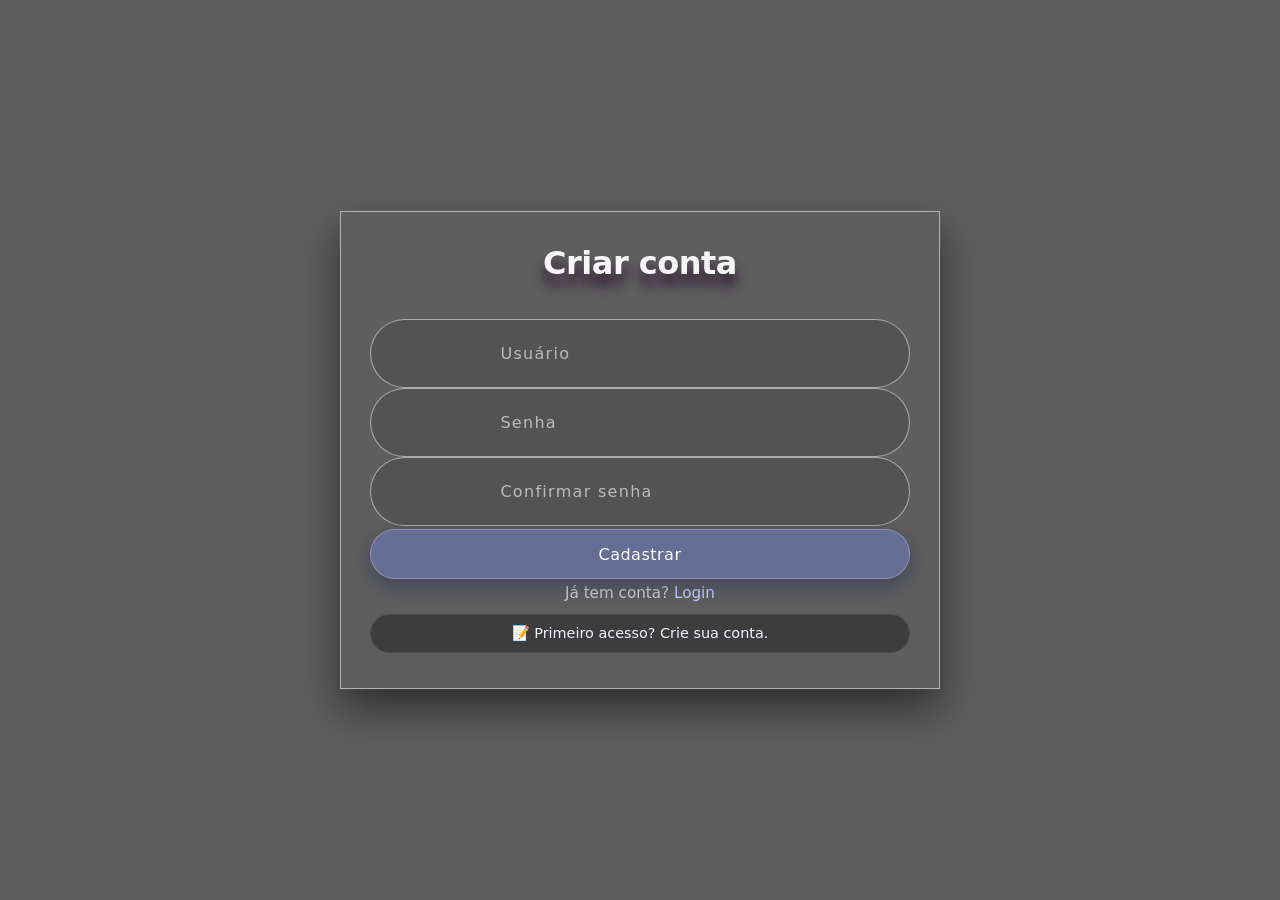
==== index.html @ 039945d8 "Pages of login" ====
<!DOCTYPE html>
<html lang="pt-BR">
<head>
  <meta charset="UTF-8">
  <meta name="viewport" content="width=device-width, initial-scale=1.0, maximum-scale=1.0, user-scalable=yes">
  <title>LOGIN G3 IA</title>
  <!-- arquivo separado: style.css -->
  <link rel="stylesheet" href="style.css">
  <!-- arquivo separado: script.js (carregado no final) -->
</head>
<body>
  <!-- fundo com imagem (definida no CSS) -->
  <div class="background"></div>

  <!-- container principal: substitui o box de login e cadastro -->
  <div class="glass-card" id="appContainer">
    <!-- TELA DE LOGIN (exibida por padrão) -->
    <div id="loginScreen" class="screen active">
      <h2 class="brand">LOGIN G3 IA</h2>
      <form id="loginForm" autocomplete="off">
        <div class="input-group-u">
          <input type="text" id="loginUsername" placeholder="Usuário" required>
        </div>
        <div class="input-group-s">
          <input type="password" id="loginPassword" placeholder="Senha" required>
        </div>
        <div class="options-row">
          <label class="remember">
            <input type="checkbox" id="rememberMe"> Lembre-me
          </label>
          <a href="#" class="forgot-link" id="forgotLink">esqueceu a senha?</a>
        </div>
        <button type="submit" class="btn primary">Login</button>
        <p class="switch-action">
          Não tem uma conta? <a href="#" id="showRegisterLink">Registrar</a>
        </p>
      </form>
    </div>

    <!-- TELA DE CADASTRO (oculta inicialmente) -->
    <div id="registerScreen" class="screen">
      <h2 class="brand">Criar conta</h2>
      <form id="registerForm" autocomplete="off">
        <div class="input-group-u">
          <input type="text" id="regUsername" placeholder="Usuário" required>
        </div>
        <div class="input-group-s">
          <input type="password" id="regPassword" placeholder="Senha" required>
        </div>
        <div class="input-group-s">
          <input type="password" id="regConfirm" placeholder="Confirmar senha" required>
        </div>
        <button type="submit" class="btn primary">Cadastrar</button>
        <p class="switch-action">
          Já tem conta? <a href="#" id="showLoginLink">Login</a>
        </p>
      </form>
    </div>

    <!-- mensagem de status / erro (exibida dentro do box) -->
    <div id="messageBox" class="message-box"></div>
  </div>

  <!-- script separado -->
  <script src="script.js"></script>
</body>
</html>
---- style.css ----
/* style.css – moderno, minimalista, transparente com imagem de fundo */
* {
  margin: 0;
  padding: 0;
  box-sizing: border-box;
  font-family: system-ui, -apple-system, 'Segoe UI', Roboto, Helvetica, Arial, sans-serif;
}

body {
  min-height: 100vh;
  display: flex;
  align-items: center;
  justify-content: center;
  background: #000000a1; /* fallback */
  padding: 1rem;
}

/* IMAGEM DE FUNDO – substitua a URL pela sua imagem */
.background {
  position: fixed;
  top: 0;
  left: 0;
  width: 100%;
  height: 100%;
  background: url('https://i.ibb.co/NFRhL44/img.jpg') center/cover no-repeat;
  filter: brightness(-0.65) saturate(-10.9);
  z-index: 0;
}

/* CARD TRANSPARENTE (efeito vidro) */
.glass-card {
  position: relative;
  z-index: 10;
  width: 100%;
  max-width: 600px;
  padding: 2rem 1.8rem 2.2rem;
  background: rgba(153, 19, 231, 0);
  backdrop-filter: blur(16px) saturate(180%);
  -webkit-backdrop-filter: blur(16px) saturate(180%);
  border-radius: -40px;
  border: 1px solid rgba(223, 223, 223, 0.641);
  box-shadow: 0 20px 40px rgba(0, 0, 0, 0.5), 0 0 0 1px rgba(255, 255, 255, 0.03);
  transition: all 0.25s ease;
}

/* telas (login / cadastro) */
.screen {
  display: none;
  flex-direction: column;
  gap: 1.9rem;
}
.screen.active {
  display: flex;
}

.brand {
  font-weight: 700;
  font-size: 2rem;
  letter-spacing: -0.5px;
  color: #f6f6f6;
  margin-bottom: 0.4rem;
  text-shadow: 0 12px 12px rgba(42, 12, 45, 0.846);
  text-align: center;
}

.input-group-u {
  width: 100%;
}
.input-group-u input {
  width: 100%;
  padding: 1.5rem 8.1rem;
  background: rgba(0, 0, 0, 0.109);
  border: 1px solid rgba(255, 255, 255, 0.509);
  border-radius: 40px;
  font-size: 1rem;
  color: #fff;
  outline: none;
  transition: 0.2s;
  backdrop-filter: blur(4px);
  -webkit-backdrop-filter: blur(4px);
}
.input-group-u input::placeholder {
  color: rgba(255, 255, 255, 0.6);
  font-weight: 300;
  letter-spacing: 1.3px;
}
.input-group-u input:focus {
  border-color: rgba(255, 255, 255, 0.6);
  background: #ffffff24;
  box-shadow: 0 0 0 3px rgba(255, 255, 255, 0.159);
}

.input-group-s {
  width: 100%;
}
.input-group-s input {
  width: 100%;
  padding: 1.5rem 8.1rem;
  background: rgba(0, 0, 0, 0.109);
  border: 1px solid rgba(255, 255, 255, 0.509);
  border-radius: 40px;
  font-size: 1rem;
  color: #fff;
  outline: none;
  transition: 0.2s;
  backdrop-filter: blur(4px);
  -webkit-backdrop-filter: blur(4px);
}
.input-group-s input::placeholder {
  color: rgba(255, 255, 255, 0.6);
  font-weight: 300;
  letter-spacing: 1.3px;
}
.input-group-s input:focus {
  border-color: rgba(255, 255, 255, 0.6);
  background: rgba(255, 255, 255, 0.14);
  box-shadow: 0 0 0 3px rgba(255, 255, 255, 0.159);
}

.options-row {
  display: flex;
  justify-content: space-between;
  align-items: center;
  font-size: 0.9rem;
  color: rgba(255, 255, 255, 0.8);
  margin: 2.1rem 0 2.2rem;
}
.remember {
  display: flex;
  align-items: center;
  gap: 0.4rem;
  cursor: pointer;
}
.remember input[type="checkbox"] {
  width: 1.1rem;
  height: 1.1rem;
  accent-color: #7a8cff;
  background: rgba(255, 255, 255, 0.15);
  border-radius: 4px;
  border: 1px solid rgba(255,255,255,0.3);
  cursor: pointer;
}
.forgot-link {
  color: rgba(255, 255, 255, 0.7);
  text-decoration: none;
  border-bottom: 5px dotted rgba(255, 255, 255, 0.25);
  transition: 0.2s;
}
.forgot-link:hover {
  color: #fff;
  border-bottom-color: #fff;
}

.btn {
  width: 100%;
  padding: 0.9rem;
  border: none;
  border-radius: 40px;
  font-size: 1rem;
  font-weight: 500;
  background: rgba(255, 255, 255, 0.18);
  backdrop-filter: blur(4px);
  -webkit-backdrop-filter: blur(4px);
  color: #fff;
  border: 1px solid rgba(255, 255, 255, 0.2);
  cursor: pointer;
  transition: 0.2s;
  letter-spacing: 0.5px;
  margin-top: 0.2rem;
}
.btn.primary {
  background: rgba(120, 140, 255, 0.35);
  border: 1px solid rgba(255, 255, 255, 0.25);
  box-shadow: 0 8px 20px rgba(0, 20, 80, 0.3);
}
.btn.primary:hover {
  background: rgba(120, 140, 255, 0.55);
  border-color: rgba(255, 255, 255, 0.5);
  transform: scale(1.01);
  box-shadow: 0 12px 28px rgba(0, 20, 80, 0.5);
}
.btn:active {
  transform: scale(0.97);
}

.switch-action {
  text-align: center;
  color: rgba(255, 255, 255, 0.7);
  font-size: 0.95rem;
  margin-top: 0.3rem;
}
.switch-action a {
  color: #c4d0ff;
  text-decoration: none;
  font-weight: 500;
  border-bottom: 1px solid transparent;
  transition: 0.2s;
}
.switch-action a:hover {
  color: #fff;
  border-bottom-color: rgba(255, 255, 255, 0.3);
}

.message-box {
  margin-top: 0.8rem;
  padding: 0.6rem 1rem;
  border-radius: 50px;
  background: rgba(0, 0, 0, 0.35);
  backdrop-filter: blur(6px);
  -webkit-backdrop-filter: blur(6px);
  color: #f0f4ff;
  font-size: 0.9rem;
  text-align: center;
  border: 1px solid rgba(255, 255, 255, 0.08);
  display: none;
  transition: 0.2s;
}
.message-box.show {
  display: block;
}
.message-box.success {
  background: rgba(60, 200, 120, 0.25);
  border-color: rgba(60, 200, 120, 0.3);
}
.message-box.error {
  background: rgba(230, 80, 80, 0.25);
  border-color: rgba(230, 80, 80, 0.3);
}

/* ajustes para mobile */
@media (max-width: 480px) {
  .glass-card {
    padding: 3.8rem 1.2rem 8rem;
    border-radius: 32px;
  }
  .brand {
    font-size: 1.8rem;
  }
  .input-group input {
    padding: 0.8rem 1rem;
  }
  .options-row {
    font-size: 0.8rem;
    flex-wrap: wrap;
    gap: 0.3rem;
  }
  .btn {
    padding: 0.8rem;
  }
}
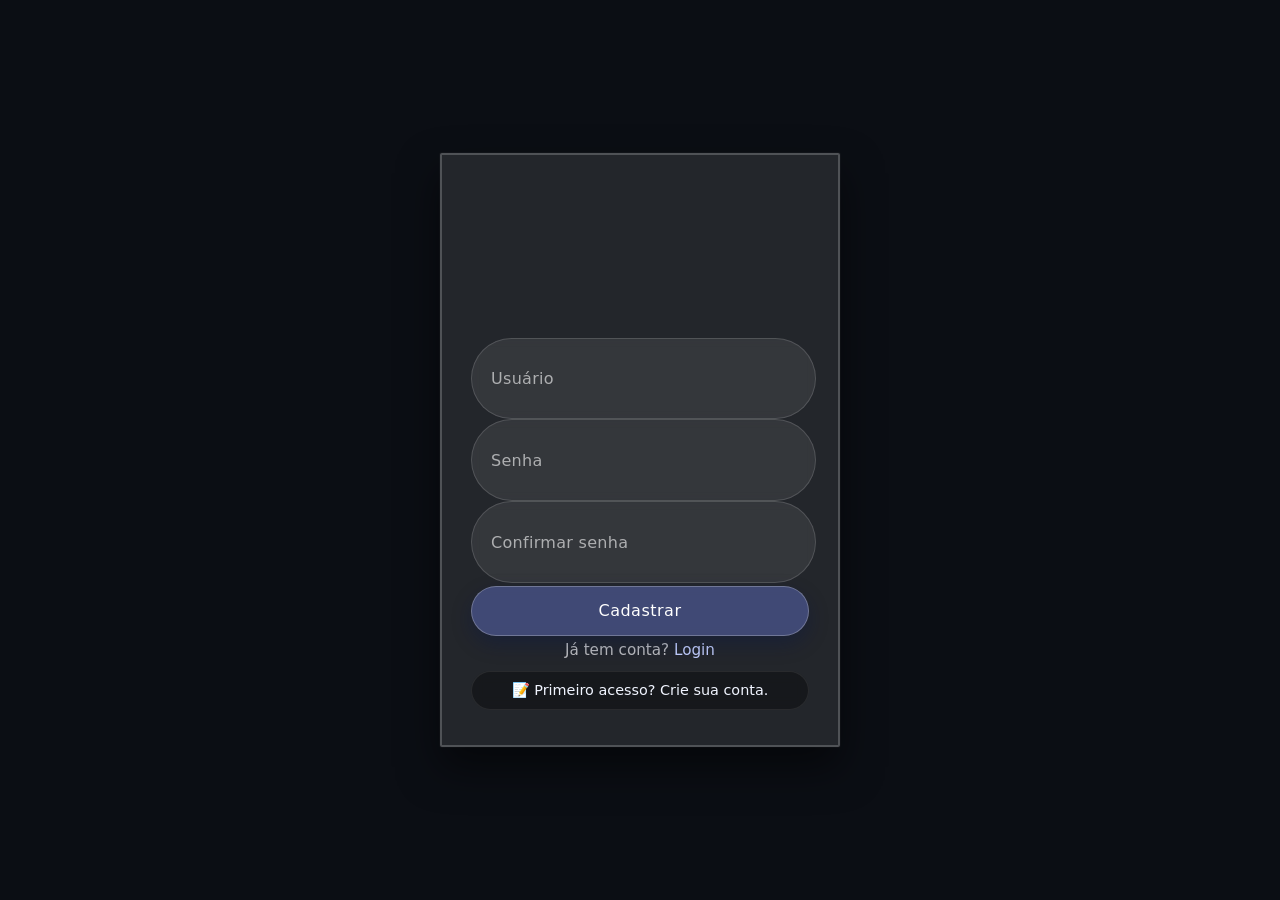
==== commit af9e6a0b: "Add files via upload" ====
--- a/index.html
+++ b/index.html
@@ -1,67 +1,67 @@
-<!DOCTYPE html>
-<html lang="pt-BR">
-<head>
-  <meta charset="UTF-8">
-  <meta name="viewport" content="width=device-width, initial-scale=1.0, maximum-scale=1.0, user-scalable=yes">
-  <title>LOGIN G3 IA</title>
-  <!-- arquivo separado: style.css -->
-  <link rel="stylesheet" href="style.css">
-  <!-- arquivo separado: script.js (carregado no final) -->
-</head>
-<body>
-  <!-- fundo com imagem (definida no CSS) -->
-  <div class="background"></div>
-
-  <!-- container principal: substitui o box de login e cadastro -->
-  <div class="glass-card" id="appContainer">
-    <!-- TELA DE LOGIN (exibida por padrão) -->
-    <div id="loginScreen" class="screen active">
-      <h2 class="brand">LOGIN G3 IA</h2>
-      <form id="loginForm" autocomplete="off">
-        <div class="input-group-u">
-          <input type="text" id="loginUsername" placeholder="Usuário" required>
-        </div>
-        <div class="input-group-s">
-          <input type="password" id="loginPassword" placeholder="Senha" required>
-        </div>
-        <div class="options-row">
-          <label class="remember">
-            <input type="checkbox" id="rememberMe"> Lembre-me
-          </label>
-          <a href="#" class="forgot-link" id="forgotLink">esqueceu a senha?</a>
-        </div>
-        <button type="submit" class="btn primary">Login</button>
-        <p class="switch-action">
-          Não tem uma conta? <a href="#" id="showRegisterLink">Registrar</a>
-        </p>
-      </form>
-    </div>
-
-    <!-- TELA DE CADASTRO (oculta inicialmente) -->
-    <div id="registerScreen" class="screen">
-      <h2 class="brand">Criar conta</h2>
-      <form id="registerForm" autocomplete="off">
-        <div class="input-group-u">
-          <input type="text" id="regUsername" placeholder="Usuário" required>
-        </div>
-        <div class="input-group-s">
-          <input type="password" id="regPassword" placeholder="Senha" required>
-        </div>
-        <div class="input-group-s">
-          <input type="password" id="regConfirm" placeholder="Confirmar senha" required>
-        </div>
-        <button type="submit" class="btn primary">Cadastrar</button>
-        <p class="switch-action">
-          Já tem conta? <a href="#" id="showLoginLink">Login</a>
-        </p>
-      </form>
-    </div>
-
-    <!-- mensagem de status / erro (exibida dentro do box) -->
-    <div id="messageBox" class="message-box"></div>
-  </div>
-
-  <!-- script separado -->
-  <script src="script.js"></script>
-</body>
+<!DOCTYPE html>
+<html lang="pt-BR">
+<head>
+  <meta charset="UTF-8">
+  <meta name="viewport" content="width=device-width, initial-scale=1.0, maximum-scale=1.0, user-scalable=yes">
+  <title>Login · Minimal</title>
+  <!-- arquivo separado: style.css -->
+  <link rel="stylesheet" href="style.css">
+  <!-- arquivo separado: script.js (carregado no final) -->
+</head>
+<body>
+  <!-- fundo com imagem (definida no CSS) -->
+  <div class="background"></div>
+
+  <!-- container principal: substitui o box de login e cadastro -->
+  <div class="glass-card" id="appContainer">
+    <!-- TELA DE LOGIN (exibida por padrão) -->
+    <div id="loginScreen" class="screen active">
+      <h2 class="brand">Login</h2>
+      <form id="loginForm" autocomplete="off">
+        <div class="input-group">
+          <input type="text" id="loginUsername" placeholder="Usuário" required>
+        </div>
+        <div class="input-group">
+          <input type="password" id="loginPassword" placeholder="Senha" required>
+        </div>
+        <div class="options-row">
+          <label class="remember">
+            <input type="checkbox" id="rememberMe"> Lembre-me
+          </label>
+          <a href="#" class="forgot-link" id="forgotLink">Esqueceu a senha?</a>
+        </div>
+        <button type="submit" class="btn primary">Login</button>
+        <p class="switch-action">
+          Não tem uma conta? <a href="#" id="showRegisterLink">Registrar</a>
+        </p>
+      </form>
+    </div>
+
+    <!-- TELA DE CADASTRO (oculta inicialmente) -->
+    <div id="registerScreen" class="screen">
+      <h2 class="brand">Criar conta</h2>
+      <form id="registerForm" autocomplete="off">
+        <div class="input-group">
+          <input type="text" id="regUsername" placeholder="Usuário" required>
+        </div>
+        <div class="input-group">
+          <input type="password" id="regPassword" placeholder="Senha" required>
+        </div>
+        <div class="input-group">
+          <input type="password" id="regConfirm" placeholder="Confirmar senha" required>
+        </div>
+        <button type="submit" class="btn primary">Cadastrar</button>
+        <p class="switch-action">
+          Já tem conta? <a href="#" id="showLoginLink">Login</a>
+        </p>
+      </form>
+    </div>
+
+    <!-- mensagem de status / erro (exibida dentro do box) -->
+    <div id="messageBox" class="message-box"></div>
+  </div>
+
+  <!-- script separado -->
+  <script src="script.js"></script>
+</body>
 </html>
--- a/style.css
+++ b/style.css
@@ -1,250 +1,228 @@
-/* style.css – moderno, minimalista, transparente com imagem de fundo */
-* {
-  margin: 0;
-  padding: 0;
-  box-sizing: border-box;
-  font-family: system-ui, -apple-system, 'Segoe UI', Roboto, Helvetica, Arial, sans-serif;
-}
-
-body {
-  min-height: 100vh;
-  display: flex;
-  align-items: center;
-  justify-content: center;
-  background: #000000a1; /* fallback */
-  padding: 1rem;
-}
-
-/* IMAGEM DE FUNDO – substitua a URL pela sua imagem */
-.background {
-  position: fixed;
-  top: 0;
-  left: 0;
-  width: 100%;
-  height: 100%;
-  background: url('https://i.ibb.co/NFRhL44/img.jpg') center/cover no-repeat;
-  filter: brightness(-0.65) saturate(-10.9);
-  z-index: 0;
-}
-
-/* CARD TRANSPARENTE (efeito vidro) */
-.glass-card {
-  position: relative;
-  z-index: 10;
-  width: 100%;
-  max-width: 600px;
-  padding: 2rem 1.8rem 2.2rem;
-  background: rgba(153, 19, 231, 0);
-  backdrop-filter: blur(16px) saturate(180%);
-  -webkit-backdrop-filter: blur(16px) saturate(180%);
-  border-radius: -40px;
-  border: 1px solid rgba(223, 223, 223, 0.641);
-  box-shadow: 0 20px 40px rgba(0, 0, 0, 0.5), 0 0 0 1px rgba(255, 255, 255, 0.03);
-  transition: all 0.25s ease;
-}
-
-/* telas (login / cadastro) */
-.screen {
-  display: none;
-  flex-direction: column;
-  gap: 1.9rem;
-}
-.screen.active {
-  display: flex;
-}
-
-.brand {
-  font-weight: 700;
-  font-size: 2rem;
-  letter-spacing: -0.5px;
-  color: #f6f6f6;
-  margin-bottom: 0.4rem;
-  text-shadow: 0 12px 12px rgba(42, 12, 45, 0.846);
-  text-align: center;
-}
-
-.input-group-u {
-  width: 100%;
-}
-.input-group-u input {
-  width: 100%;
-  padding: 1.5rem 8.1rem;
-  background: rgba(0, 0, 0, 0.109);
-  border: 1px solid rgba(255, 255, 255, 0.509);
-  border-radius: 40px;
-  font-size: 1rem;
-  color: #fff;
-  outline: none;
-  transition: 0.2s;
-  backdrop-filter: blur(4px);
-  -webkit-backdrop-filter: blur(4px);
-}
-.input-group-u input::placeholder {
-  color: rgba(255, 255, 255, 0.6);
-  font-weight: 300;
-  letter-spacing: 1.3px;
-}
-.input-group-u input:focus {
-  border-color: rgba(255, 255, 255, 0.6);
-  background: #ffffff24;
-  box-shadow: 0 0 0 3px rgba(255, 255, 255, 0.159);
-}
-
-.input-group-s {
-  width: 100%;
-}
-.input-group-s input {
-  width: 100%;
-  padding: 1.5rem 8.1rem;
-  background: rgba(0, 0, 0, 0.109);
-  border: 1px solid rgba(255, 255, 255, 0.509);
-  border-radius: 40px;
-  font-size: 1rem;
-  color: #fff;
-  outline: none;
-  transition: 0.2s;
-  backdrop-filter: blur(4px);
-  -webkit-backdrop-filter: blur(4px);
-}
-.input-group-s input::placeholder {
-  color: rgba(255, 255, 255, 0.6);
-  font-weight: 300;
-  letter-spacing: 1.3px;
-}
-.input-group-s input:focus {
-  border-color: rgba(255, 255, 255, 0.6);
-  background: rgba(255, 255, 255, 0.14);
-  box-shadow: 0 0 0 3px rgba(255, 255, 255, 0.159);
-}
-
-.options-row {
-  display: flex;
-  justify-content: space-between;
-  align-items: center;
-  font-size: 0.9rem;
-  color: rgba(255, 255, 255, 0.8);
-  margin: 2.1rem 0 2.2rem;
-}
-.remember {
-  display: flex;
-  align-items: center;
-  gap: 0.4rem;
-  cursor: pointer;
-}
-.remember input[type="checkbox"] {
-  width: 1.1rem;
-  height: 1.1rem;
-  accent-color: #7a8cff;
-  background: rgba(255, 255, 255, 0.15);
-  border-radius: 4px;
-  border: 1px solid rgba(255,255,255,0.3);
-  cursor: pointer;
-}
-.forgot-link {
-  color: rgba(255, 255, 255, 0.7);
-  text-decoration: none;
-  border-bottom: 5px dotted rgba(255, 255, 255, 0.25);
-  transition: 0.2s;
-}
-.forgot-link:hover {
-  color: #fff;
-  border-bottom-color: #fff;
-}
-
-.btn {
-  width: 100%;
-  padding: 0.9rem;
-  border: none;
-  border-radius: 40px;
-  font-size: 1rem;
-  font-weight: 500;
-  background: rgba(255, 255, 255, 0.18);
-  backdrop-filter: blur(4px);
-  -webkit-backdrop-filter: blur(4px);
-  color: #fff;
-  border: 1px solid rgba(255, 255, 255, 0.2);
-  cursor: pointer;
-  transition: 0.2s;
-  letter-spacing: 0.5px;
-  margin-top: 0.2rem;
-}
-.btn.primary {
-  background: rgba(120, 140, 255, 0.35);
-  border: 1px solid rgba(255, 255, 255, 0.25);
-  box-shadow: 0 8px 20px rgba(0, 20, 80, 0.3);
-}
-.btn.primary:hover {
-  background: rgba(120, 140, 255, 0.55);
-  border-color: rgba(255, 255, 255, 0.5);
-  transform: scale(1.01);
-  box-shadow: 0 12px 28px rgba(0, 20, 80, 0.5);
-}
-.btn:active {
-  transform: scale(0.97);
-}
-
-.switch-action {
-  text-align: center;
-  color: rgba(255, 255, 255, 0.7);
-  font-size: 0.95rem;
-  margin-top: 0.3rem;
-}
-.switch-action a {
-  color: #c4d0ff;
-  text-decoration: none;
-  font-weight: 500;
-  border-bottom: 1px solid transparent;
-  transition: 0.2s;
-}
-.switch-action a:hover {
-  color: #fff;
-  border-bottom-color: rgba(255, 255, 255, 0.3);
-}
-
-.message-box {
-  margin-top: 0.8rem;
-  padding: 0.6rem 1rem;
-  border-radius: 50px;
-  background: rgba(0, 0, 0, 0.35);
-  backdrop-filter: blur(6px);
-  -webkit-backdrop-filter: blur(6px);
-  color: #f0f4ff;
-  font-size: 0.9rem;
-  text-align: center;
-  border: 1px solid rgba(255, 255, 255, 0.08);
-  display: none;
-  transition: 0.2s;
-}
-.message-box.show {
-  display: block;
-}
-.message-box.success {
-  background: rgba(60, 200, 120, 0.25);
-  border-color: rgba(60, 200, 120, 0.3);
-}
-.message-box.error {
-  background: rgba(230, 80, 80, 0.25);
-  border-color: rgba(230, 80, 80, 0.3);
-}
-
-/* ajustes para mobile */
-@media (max-width: 480px) {
-  .glass-card {
-    padding: 3.8rem 1.2rem 8rem;
-    border-radius: 32px;
-  }
-  .brand {
-    font-size: 1.8rem;
-  }
-  .input-group input {
-    padding: 0.8rem 1rem;
-  }
-  .options-row {
-    font-size: 0.8rem;
-    flex-wrap: wrap;
-    gap: 0.3rem;
-  }
-  .btn {
-    padding: 0.8rem;
-  }
+/* style.css – moderno, minimalista, transparente com imagem de fundo */
+* {
+  margin: 0;
+  padding: 0;
+  box-sizing: border-box;
+  font-family: system-ui, -apple-system, 'Segoe UI', Roboto, Helvetica, Arial, sans-serif;
+}
+
+body {
+  min-height: 100vh;
+  display: flex;
+  align-items: center;
+  justify-content: center;
+  background: #0b0e14; /* fallback */
+  padding: 2rem;
+}
+
+/* IMAGEM DE FUNDO – substitua a URL pela sua imagem */
+.background {
+  position: fixed;
+  top: 0;
+  left: 0;
+  width: 100%;
+  height: 100%;
+  background: url('img/background-3.png') center/cover no-repeat;
+  filter: brightness(0.65) saturate(1.9);
+  z-index: 0;
+}
+
+/* CARD TRANSPARENTE (efeito vidro) */
+.glass-card {
+  position: relative;
+  z-index: 10;
+  width: 90%;
+  max-width: 400px;
+  padding: 2rem 1.8rem 2.2rem;
+  background: rgba(255, 255, 255, 0.10);
+  backdrop-filter: blur(-1px) saturate(-10%);
+  -webkit-backdrop-filter: blur(16px) saturate(-10%);
+  border-radius: 2px;
+  border: 2px solid rgba(255, 255, 255, 0.20);
+  box-shadow: 0 20px 40px rgba(0, 0, 0, 0.5), 0 0 0 1px rgba(255, 255, 255, 0.03);
+  transition: all 0.25s ease;
+}
+
+/* telas (login / cadastro) */
+.screen {
+  display: none;
+  flex-direction: column;
+  gap: 1.9rem;
+}
+.screen.active {
+  display: flex;
+}
+
+.brand {
+    font-size: 1;
+    color: transparent;
+    /* Adiciona a imagem como background */
+    background-image: url('img/soon-transparent.jpg');
+    background-size: contain;
+    background-repeat: no-repeat;
+    background-position: center;
+    /* Define o tamanho */
+    width: 200px;
+    height: 100px;
+    display: block;
+    margin: 0 auto 20px;
+}
+
+.input-group {
+  width: 85%;
+}
+.input-group input {
+  width: 120%;
+  padding: 1.9rem 1.2rem;
+  background: rgba(255, 255, 255, 0.08);
+  border: 1px solid rgba(255, 255, 255, 0.15);
+  border-radius: 60px;
+  font-size: 1rem;
+  color: #fff;
+  outline: none;
+  transition: 0.2s;
+  backdrop-filter: blur(4px);
+  -webkit-backdrop-filter: blur(4px);
+}
+.input-group input::placeholder {
+  color: rgba(255, 255, 255, 0.6);
+  font-weight: 300;
+  letter-spacing: 0.3px;
+}
+.input-group input:focus {
+  border-color: rgba(255, 255, 255, 0.6);
+  background: rgba(255, 255, 255, 0.14);
+  box-shadow: 0 0 0 3px rgba(255, 255, 255, 0.08);
+}
+
+.options-row {
+  display: flex;
+  justify-content: space-between;
+  align-items: center;
+  font-size: 0.9rem;
+  color: rgba(255, 255, 255, 0.8);
+  margin: 0.1rem 0 0.2rem;
+}
+.remember {
+  display: flex;
+  align-items: center;
+  gap: 0.4rem;
+  cursor: pointer;
+}
+.remember input[type="checkbox"] {
+  width: 1.1rem;
+  height: 1.1rem;
+  accent-color: #7a8cff;
+  background: rgba(255, 255, 255, 0.15);
+  border-radius: 4px;
+  border: 1px solid rgba(255,255,255,0.3);
+  cursor: pointer;
+}
+.forgot-link {
+  color: rgba(255, 255, 255, 0.7);
+  text-decoration: none;
+  border-bottom: 1px dotted rgba(255, 255, 255, 0.25);
+  transition: 0.2s;
+}
+.forgot-link:hover {
+  color: #fff;
+  border-bottom-color: #fff;
+}
+
+.btn {
+  width: 100%;
+  padding: 0.9rem;
+  border: none;
+  border-radius: 60px;
+  font-size: 1rem;
+  font-weight: 500;
+  background: rgba(255, 255, 255, 0.18);
+  backdrop-filter: blur(4px);
+  -webkit-backdrop-filter: blur(4px);
+  color: #fff;
+  border: 1px solid rgba(255, 255, 255, 0.2);
+  cursor: pointer;
+  transition: 0.2s;
+  letter-spacing: 0.5px;
+  margin-top: 0.2rem;
+}
+.btn.primary {
+  background: rgba(120, 140, 255, 0.35);
+  border: 1px solid rgba(255, 255, 255, 0.25);
+  box-shadow: 0 8px 20px rgba(0, 20, 80, 0.3);
+}
+.btn.primary:hover {
+  background: rgba(120, 140, 255, 0.55);
+  border-color: rgba(255, 255, 255, 0.5);
+  transform: scale(1.01);
+  box-shadow: 0 12px 28px rgba(0, 20, 80, 0.5);
+}
+.btn:active {
+  transform: scale(0.97);
+}
+
+.switch-action {
+  text-align: center;
+  color: rgba(255, 255, 255, 0.7);
+  font-size: 0.95rem;
+  margin-top: 0.3rem;
+}
+.switch-action a {
+  color: #c4d0ff;
+  text-decoration: none;
+  font-weight: 500;
+  border-bottom: 1px solid transparent;
+  transition: 0.2s;
+}
+.switch-action a:hover {
+  color: #fff;
+  border-bottom-color: rgba(255, 255, 255, 0.3);
+}
+
+.message-box {
+  margin-top: 0.8rem;
+  padding: 0.6rem 1rem;
+  border-radius: 50px;
+  background: rgba(0, 0, 0, 0.35);
+  backdrop-filter: blur(6px);
+  -webkit-backdrop-filter: blur(6px);
+  color: #f0f4ff;
+  font-size: 0.9rem;
+  text-align: center;
+  border: 1px solid rgba(255, 255, 255, 0.08);
+  display: none;
+  transition: 0.2s;
+}
+.message-box.show {
+  display: block;
+}
+.message-box.success {
+  background: rgba(60, 200, 120, 0.25);
+  border-color: rgba(60, 200, 120, 0.3);
+}
+.message-box.error {
+  background: rgba(230, 80, 80, 0.25);
+  border-color: rgba(230, 80, 80, 0.3);
+}
+
+/* ajustes para mobile */
+@media (max-width: 480px) {
+  .glass-card {
+    padding: 1.8rem 1.2rem 2rem;
+    border-radius: 32px;
+  }
+  .brand {
+    font-size: 1.8rem;
+  }
+  .input-group input {
+    padding: 0.8rem 1rem;
+  }
+  .options-row {
+    font-size: 0.8rem;
+    flex-wrap: wrap;
+    gap: 0.3rem;
+  }
+  .btn {
+    padding: 0.8rem;
+  }
 }
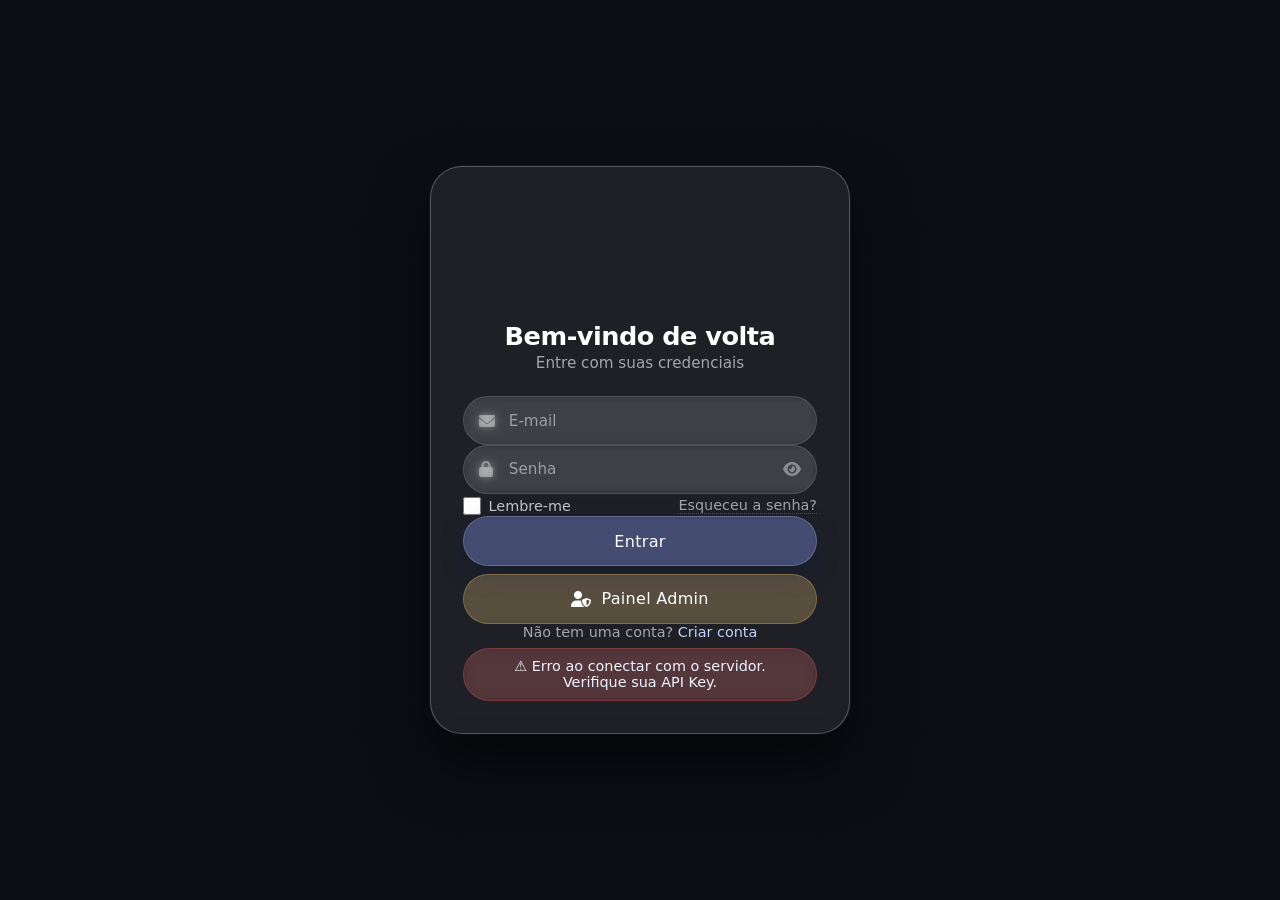
==== commit fd97214e: "Add files via upload" ====
--- a/index.html
+++ b/index.html
@@ -1,67 +1,109 @@
-<!DOCTYPE html>
-<html lang="pt-BR">
-<head>
-  <meta charset="UTF-8">
-  <meta name="viewport" content="width=device-width, initial-scale=1.0, maximum-scale=1.0, user-scalable=yes">
-  <title>Login · Minimal</title>
-  <!-- arquivo separado: style.css -->
-  <link rel="stylesheet" href="style.css">
-  <!-- arquivo separado: script.js (carregado no final) -->
-</head>
-<body>
-  <!-- fundo com imagem (definida no CSS) -->
-  <div class="background"></div>
-
-  <!-- container principal: substitui o box de login e cadastro -->
-  <div class="glass-card" id="appContainer">
-    <!-- TELA DE LOGIN (exibida por padrão) -->
-    <div id="loginScreen" class="screen active">
-      <h2 class="brand">Login</h2>
-      <form id="loginForm" autocomplete="off">
-        <div class="input-group">
-          <input type="text" id="loginUsername" placeholder="Usuário" required>
-        </div>
-        <div class="input-group">
-          <input type="password" id="loginPassword" placeholder="Senha" required>
-        </div>
-        <div class="options-row">
-          <label class="remember">
-            <input type="checkbox" id="rememberMe"> Lembre-me
-          </label>
-          <a href="#" class="forgot-link" id="forgotLink">Esqueceu a senha?</a>
-        </div>
-        <button type="submit" class="btn primary">Login</button>
-        <p class="switch-action">
-          Não tem uma conta? <a href="#" id="showRegisterLink">Registrar</a>
-        </p>
-      </form>
-    </div>
-
-    <!-- TELA DE CADASTRO (oculta inicialmente) -->
-    <div id="registerScreen" class="screen">
-      <h2 class="brand">Criar conta</h2>
-      <form id="registerForm" autocomplete="off">
-        <div class="input-group">
-          <input type="text" id="regUsername" placeholder="Usuário" required>
-        </div>
-        <div class="input-group">
-          <input type="password" id="regPassword" placeholder="Senha" required>
-        </div>
-        <div class="input-group">
-          <input type="password" id="regConfirm" placeholder="Confirmar senha" required>
-        </div>
-        <button type="submit" class="btn primary">Cadastrar</button>
-        <p class="switch-action">
-          Já tem conta? <a href="#" id="showLoginLink">Login</a>
-        </p>
-      </form>
-    </div>
-
-    <!-- mensagem de status / erro (exibida dentro do box) -->
-    <div id="messageBox" class="message-box"></div>
-  </div>
-
-  <!-- script separado -->
-  <script src="script.js"></script>
-</body>
+<!DOCTYPE html>
+<html lang="pt-BR">
+<head>
+  <meta charset="UTF-8">
+  <meta name="viewport" content="width=device-width, initial-scale=1.0, maximum-scale=1.0, user-scalable=yes">
+  <title>Login · Minimal</title>
+  <link rel="stylesheet" href="https://cdnjs.cloudflare.com/ajax/libs/font-awesome/6.0.0-beta3/css/all.min.css">
+  <link rel="stylesheet" href="style.css">
+</head>
+<body>
+  <div class="background"></div>
+
+  <div class="glass-card" id="appContainer">
+    <!-- TELA DE LOGIN -->
+    <div id="loginScreen" class="screen active">
+      <div class="brand"></div>
+      <h2 class="screen-title">Bem-vindo de volta</h2>
+      <p class="screen-subtitle">Entre com suas credenciais</p>
+
+      <form id="loginForm" autocomplete="off">
+        <div class="input-group">
+          <i class="fas fa-envelope input-icon"></i>
+          <input type="email" id="loginEmail" placeholder="E-mail" required>
+        </div>
+        <div class="input-group password-group">
+          <i class="fas fa-lock input-icon"></i>
+          <input type="password" id="loginPassword" placeholder="Senha" required>
+          <i class="fas fa-eye toggle-password" data-target="loginPassword"></i>
+        </div>
+
+        <div class="options-row">
+          <label class="remember">
+            <input type="checkbox" id="rememberMe"> <span>Lembre-me</span>
+          </label>
+          <a href="#" class="forgot-link" id="forgotLink">Esqueceu a senha?</a>
+        </div>
+
+        <button type="submit" class="btn primary" id="loginBtn">
+          <span class="btn-text">Entrar</span>
+          <span class="btn-spinner" style="display:none;"><i class="fas fa-spinner fa-spin"></i></span>
+        </button>
+
+        <div style="display:flex; gap:10px; margin-top:0.5rem;">
+          <button type="button" class="btn" id="adminRedirectBtn" style="flex:1; background:rgba(255,200,100,0.2); border-color:rgba(255,200,100,0.3);">
+            <i class="fas fa-user-shield"></i> Painel Admin
+          </button>
+        </div>
+
+        <p class="switch-action">
+          Não tem uma conta? <a href="#" id="showRegisterLink">Criar conta</a>
+        </p>
+      </form>
+    </div>
+
+    <!-- TELA DE CADASTRO -->
+    <div id="registerScreen" class="screen">
+      <div class="brand"></div>
+      <h2 class="screen-title">Criar conta</h2>
+      <p class="screen-subtitle">Preencha os dados para começar</p>
+
+      <form id="registerForm" autocomplete="off">
+        <div class="input-group">
+          <i class="fas fa-user input-icon"></i>
+          <input type="text" id="regName" placeholder="Nome completo" required>
+        </div>
+        <div class="input-group">
+          <i class="fas fa-envelope input-icon"></i>
+          <input type="email" id="regEmail" placeholder="E-mail" required>
+        </div>
+        <div class="input-group password-group">
+          <i class="fas fa-lock input-icon"></i>
+          <input type="password" id="regPassword" placeholder="Senha (mín. 6 caracteres)" required>
+          <i class="fas fa-eye toggle-password" data-target="regPassword"></i>
+        </div>
+        <div class="input-group password-group">
+          <i class="fas fa-check input-icon"></i>
+          <input type="password" id="regConfirm" placeholder="Confirmar senha" required>
+          <i class="fas fa-eye toggle-password" data-target="regConfirm"></i>
+        </div>
+
+        <button type="submit" class="btn primary" id="registerBtn">
+          <span class="btn-text">Cadastrar</span>
+          <span class="btn-spinner" style="display:none;"><i class="fas fa-spinner fa-spin"></i></span>
+        </button>
+
+        <p class="switch-action">
+          Já tem conta? <a href="#" id="showLoginLink">Fazer login</a>
+        </p>
+      </form>
+    </div>
+
+    <!-- MENSAGEM -->
+    <div id="messageBox" class="message-box"></div>
+  </div>
+
+  <!-- MODAL RECUPERAR SENHA (simples) -->
+  <div id="forgotModal" class="modal">
+    <div class="modal-content glass-card">
+      <span class="modal-close">&times;</span>
+      <h3>Recuperar senha</h3>
+      <p>Digite seu e-mail para receber um link de redefinição.</p>
+      <input type="email" id="resetEmail" placeholder="Seu e-mail" class="modal-input">
+      <button id="resetBtn" class="btn primary">Enviar link</button>
+    </div>
+  </div>
+
+  <script src="script.js"></script>
+</body>
 </html>
--- a/style.css
+++ b/style.css
@@ -1,228 +1,368 @@
-/* style.css – moderno, minimalista, transparente com imagem de fundo */
-* {
-  margin: 0;
-  padding: 0;
-  box-sizing: border-box;
-  font-family: system-ui, -apple-system, 'Segoe UI', Roboto, Helvetica, Arial, sans-serif;
-}
-
-body {
-  min-height: 100vh;
-  display: flex;
-  align-items: center;
-  justify-content: center;
-  background: #0b0e14; /* fallback */
-  padding: 2rem;
-}
-
-/* IMAGEM DE FUNDO – substitua a URL pela sua imagem */
-.background {
-  position: fixed;
-  top: 0;
-  left: 0;
-  width: 100%;
-  height: 100%;
-  background: url('img/background-3.png') center/cover no-repeat;
-  filter: brightness(0.65) saturate(1.9);
-  z-index: 0;
-}
-
-/* CARD TRANSPARENTE (efeito vidro) */
-.glass-card {
-  position: relative;
-  z-index: 10;
-  width: 90%;
-  max-width: 400px;
-  padding: 2rem 1.8rem 2.2rem;
-  background: rgba(255, 255, 255, 0.10);
-  backdrop-filter: blur(-1px) saturate(-10%);
-  -webkit-backdrop-filter: blur(16px) saturate(-10%);
-  border-radius: 2px;
-  border: 2px solid rgba(255, 255, 255, 0.20);
-  box-shadow: 0 20px 40px rgba(0, 0, 0, 0.5), 0 0 0 1px rgba(255, 255, 255, 0.03);
-  transition: all 0.25s ease;
-}
-
-/* telas (login / cadastro) */
-.screen {
-  display: none;
-  flex-direction: column;
-  gap: 1.9rem;
-}
-.screen.active {
-  display: flex;
-}
-
-.brand {
-    font-size: 1;
-    color: transparent;
-    /* Adiciona a imagem como background */
-    background-image: url('img/soon-transparent.jpg');
-    background-size: contain;
-    background-repeat: no-repeat;
-    background-position: center;
-    /* Define o tamanho */
-    width: 200px;
-    height: 100px;
-    display: block;
-    margin: 0 auto 20px;
-}
-
-.input-group {
-  width: 85%;
-}
-.input-group input {
-  width: 120%;
-  padding: 1.9rem 1.2rem;
-  background: rgba(255, 255, 255, 0.08);
-  border: 1px solid rgba(255, 255, 255, 0.15);
-  border-radius: 60px;
-  font-size: 1rem;
-  color: #fff;
-  outline: none;
-  transition: 0.2s;
-  backdrop-filter: blur(4px);
-  -webkit-backdrop-filter: blur(4px);
-}
-.input-group input::placeholder {
-  color: rgba(255, 255, 255, 0.6);
-  font-weight: 300;
-  letter-spacing: 0.3px;
-}
-.input-group input:focus {
-  border-color: rgba(255, 255, 255, 0.6);
-  background: rgba(255, 255, 255, 0.14);
-  box-shadow: 0 0 0 3px rgba(255, 255, 255, 0.08);
-}
-
-.options-row {
-  display: flex;
-  justify-content: space-between;
-  align-items: center;
-  font-size: 0.9rem;
-  color: rgba(255, 255, 255, 0.8);
-  margin: 0.1rem 0 0.2rem;
-}
-.remember {
-  display: flex;
-  align-items: center;
-  gap: 0.4rem;
-  cursor: pointer;
-}
-.remember input[type="checkbox"] {
-  width: 1.1rem;
-  height: 1.1rem;
-  accent-color: #7a8cff;
-  background: rgba(255, 255, 255, 0.15);
-  border-radius: 4px;
-  border: 1px solid rgba(255,255,255,0.3);
-  cursor: pointer;
-}
-.forgot-link {
-  color: rgba(255, 255, 255, 0.7);
-  text-decoration: none;
-  border-bottom: 1px dotted rgba(255, 255, 255, 0.25);
-  transition: 0.2s;
-}
-.forgot-link:hover {
-  color: #fff;
-  border-bottom-color: #fff;
-}
-
-.btn {
-  width: 100%;
-  padding: 0.9rem;
-  border: none;
-  border-radius: 60px;
-  font-size: 1rem;
-  font-weight: 500;
-  background: rgba(255, 255, 255, 0.18);
-  backdrop-filter: blur(4px);
-  -webkit-backdrop-filter: blur(4px);
-  color: #fff;
-  border: 1px solid rgba(255, 255, 255, 0.2);
-  cursor: pointer;
-  transition: 0.2s;
-  letter-spacing: 0.5px;
-  margin-top: 0.2rem;
-}
-.btn.primary {
-  background: rgba(120, 140, 255, 0.35);
-  border: 1px solid rgba(255, 255, 255, 0.25);
-  box-shadow: 0 8px 20px rgba(0, 20, 80, 0.3);
-}
-.btn.primary:hover {
-  background: rgba(120, 140, 255, 0.55);
-  border-color: rgba(255, 255, 255, 0.5);
-  transform: scale(1.01);
-  box-shadow: 0 12px 28px rgba(0, 20, 80, 0.5);
-}
-.btn:active {
-  transform: scale(0.97);
-}
-
-.switch-action {
-  text-align: center;
-  color: rgba(255, 255, 255, 0.7);
-  font-size: 0.95rem;
-  margin-top: 0.3rem;
-}
-.switch-action a {
-  color: #c4d0ff;
-  text-decoration: none;
-  font-weight: 500;
-  border-bottom: 1px solid transparent;
-  transition: 0.2s;
-}
-.switch-action a:hover {
-  color: #fff;
-  border-bottom-color: rgba(255, 255, 255, 0.3);
-}
-
-.message-box {
-  margin-top: 0.8rem;
-  padding: 0.6rem 1rem;
-  border-radius: 50px;
-  background: rgba(0, 0, 0, 0.35);
-  backdrop-filter: blur(6px);
-  -webkit-backdrop-filter: blur(6px);
-  color: #f0f4ff;
-  font-size: 0.9rem;
-  text-align: center;
-  border: 1px solid rgba(255, 255, 255, 0.08);
-  display: none;
-  transition: 0.2s;
-}
-.message-box.show {
-  display: block;
-}
-.message-box.success {
-  background: rgba(60, 200, 120, 0.25);
-  border-color: rgba(60, 200, 120, 0.3);
-}
-.message-box.error {
-  background: rgba(230, 80, 80, 0.25);
-  border-color: rgba(230, 80, 80, 0.3);
-}
-
-/* ajustes para mobile */
-@media (max-width: 480px) {
-  .glass-card {
-    padding: 1.8rem 1.2rem 2rem;
-    border-radius: 32px;
-  }
-  .brand {
-    font-size: 1.8rem;
-  }
-  .input-group input {
-    padding: 0.8rem 1rem;
-  }
-  .options-row {
-    font-size: 0.8rem;
-    flex-wrap: wrap;
-    gap: 0.3rem;
-  }
-  .btn {
-    padding: 0.8rem;
-  }
-}+/* style.css – moderno, minimalista, transparente com melhorias */
+* {
+    margin: 0;
+    padding: 0;
+    box-sizing: border-box;
+    font-family: system-ui, -apple-system, 'Segoe UI', Roboto, Helvetica, Arial, sans-serif;
+  }
+  
+  body {
+    min-height: 100vh;
+    display: flex;
+    align-items: center;
+    justify-content: center;
+    background: #0b0e14;
+    padding: 2rem;
+  }
+  
+  .background {
+    position: fixed;
+    top: 0;
+    left: 0;
+    width: 100%;
+    height: 100%;
+    background: url('img/background-3.png') center/cover no-repeat;
+    filter: brightness(1.1) saturate(1.4);
+    z-index: 0;
+  }
+  
+  /* CARD - mais elegante */
+  .glass-card {
+    position: relative;
+    z-index: 10;
+    width: 90%;
+    max-width: 420px;
+    padding: 2.5rem 2rem 2rem;
+    background: rgba(255, 255, 255, 0.08);
+    backdrop-filter: blur(10px) saturate(100%);
+    -webkit-backdrop-filter: blur(18px) saturate(180%);
+    border-radius: 32px;
+    border: 1px solid rgba(255, 255, 255, 0.25);
+    box-shadow: 0 30px 60px rgba(0, 0, 0, 0.6), 0 0 0 1px rgba(255, 255, 255, 0.05);
+    transition: all 0.3s ease;
+    animation: fadeUp 0.6s ease-out;
+  }
+  
+  @keyframes fadeUp {
+    from { opacity: 0; transform: translateY(30px); }
+    to { opacity: 1; transform: translateY(0); }
+  }
+  
+  .screen {
+    display: none;
+    flex-direction: column;
+    gap: 1.5rem;
+  }
+  .screen.active {
+    display: flex;
+    animation: fadeIn 0.4s ease;
+  }
+  
+  @keyframes fadeIn {
+    from { opacity: 0; }
+    to { opacity: 1; }
+  }
+  
+  /* LOGO */
+  .brand {
+    width: 160px;
+    height: 80px;
+    background-image: url('img/soon-transparent.jpg');
+    background-size: contain;
+    background-repeat: no-repeat;
+    background-position: center;
+    display: block;
+    margin: 0 auto 10px;
+  }
+  
+  .screen-title {
+    text-align: center;
+    font-size: 1.6rem;
+    font-weight: 600;
+    color: #fff;
+    letter-spacing: -0.5px;
+    margin-bottom: -0.5rem;
+  }
+  .screen-subtitle {
+    text-align: center;
+    font-size: 0.95rem;
+    color: rgba(255, 255, 255, 0.6);
+    margin-top: -0.8rem;
+  }
+  
+  /* INPUTS COM ÍCONES */
+  .input-group {
+    position: relative;
+    width: 100%;
+  }
+  .input-group .input-icon {
+    position: absolute;
+    left: 16px;
+    top: 50%;
+    transform: translateY(-50%);
+    color: rgba(255, 255, 255, 0.4);
+    font-size: 1rem;
+    transition: 0.2s;
+  }
+  .input-group input {
+    width: 100%;
+    padding: 0.9rem 1rem 0.9rem 2.8rem;
+    background: rgba(255, 255, 255, 0.07);
+    border: 1px solid rgba(255, 255, 255, 0.12);
+    border-radius: 60px;
+    font-size: 0.95rem;
+    color: #fff;
+    outline: none;
+    transition: 0.25s;
+    backdrop-filter: blur(4px);
+  }
+  .input-group input::placeholder {
+    color: rgba(255, 255, 255, 0.5);
+    font-weight: 300;
+  }
+  .input-group input:focus {
+    border-color: rgba(255, 255, 255, 0.5);
+    background: rgba(255, 255, 255, 0.13);
+    box-shadow: 0 0 0 4px rgba(255, 255, 255, 0.06);
+  }
+  .input-group input:focus + .input-icon,
+  .input-group input:focus ~ .input-icon {
+    color: rgba(255, 255, 255, 0.8);
+  }
+  
+  /* campo senha com olho */
+  .password-group .toggle-password {
+    position: absolute;
+    right: 16px;
+    top: 50%;
+    transform: translateY(-50%);
+    color: rgba(255, 255, 255, 0.4);
+    cursor: pointer;
+    transition: 0.2s;
+    font-size: 1rem;
+  }
+  .password-group .toggle-password:hover {
+    color: #fff;
+  }
+  
+  .options-row {
+    display: flex;
+    justify-content: space-between;
+    align-items: center;
+    font-size: 0.9rem;
+    color: rgba(255, 255, 255, 0.75);
+    margin: 0.2rem 0 0.1rem;
+  }
+  .remember {
+    display: flex;
+    align-items: center;
+    gap: 0.5rem;
+    cursor: pointer;
+  }
+  .remember input[type="checkbox"] {
+    width: 1.1rem;
+    height: 1.1rem;
+    accent-color: #7a8cff;
+    background: rgba(255, 255, 255, 0.1);
+    border-radius: 4px;
+    border: 1px solid rgba(255,255,255,0.25);
+    cursor: pointer;
+  }
+  .remember span {
+    user-select: none;
+  }
+  .forgot-link {
+    color: rgba(255, 255, 255, 0.6);
+    text-decoration: none;
+    border-bottom: 1px dotted rgba(255, 255, 255, 0.2);
+    transition: 0.2s;
+  }
+  .forgot-link:hover {
+    color: #fff;
+    border-bottom-color: #fff;
+  }
+  
+  /* BOTÕES */
+  .btn {
+    width: 100%;
+    padding: 0.9rem;
+    border: none;
+    border-radius: 60px;
+    font-size: 1rem;
+    font-weight: 500;
+    background: rgba(255, 255, 255, 0.12);
+    backdrop-filter: blur(4px);
+    color: #fff;
+    border: 1px solid rgba(255, 255, 255, 0.15);
+    cursor: pointer;
+    transition: 0.25s;
+    letter-spacing: 0.3px;
+    display: flex;
+    align-items: center;
+    justify-content: center;
+    gap: 10px;
+  }
+  .btn.primary {
+    background: rgba(120, 140, 255, 0.3);
+    border: 1px solid rgba(255, 255, 255, 0.2);
+    box-shadow: 0 8px 25px rgba(0, 20, 80, 0.25);
+  }
+  .btn.primary:hover:not(:disabled) {
+    background: rgba(120, 140, 255, 0.5);
+    border-color: rgba(255, 255, 255, 0.4);
+    transform: scale(1.02);
+    box-shadow: 0 12px 35px rgba(0, 20, 80, 0.4);
+  }
+  .btn:active:not(:disabled) {
+    transform: scale(0.97);
+  }
+  .btn:disabled {
+    opacity: 0.6;
+    cursor: not-allowed;
+  }
+  
+  /* SPINNER */
+  .btn-spinner {
+    font-size: 1.2rem;
+  }
+  
+  .switch-action {
+    text-align: center;
+    color: rgba(255, 255, 255, 0.6);
+    font-size: 0.9rem;
+  }
+  .switch-action a {
+    color: #c4d0ff;
+    text-decoration: none;
+    font-weight: 500;
+    border-bottom: 1px solid transparent;
+    transition: 0.2s;
+  }
+  .switch-action a:hover {
+    color: #fff;
+    border-bottom-color: rgba(255, 255, 255, 0.3);
+  }
+  
+  /* MESSAGE BOX */
+  .message-box {
+    margin-top: 0.5rem;
+    padding: 0.6rem 1.2rem;
+    border-radius: 50px;
+    background: rgba(0, 0, 0, 0.4);
+    backdrop-filter: blur(6px);
+    color: #f0f4ff;
+    font-size: 0.9rem;
+    text-align: center;
+    border: 1px solid rgba(255, 255, 255, 0.06);
+    display: none;
+    transition: 0.3s;
+  }
+  .message-box.show {
+    display: block;
+    animation: slideDown 0.3s ease;
+  }
+  @keyframes slideDown {
+    from { opacity: 0; transform: translateY(-10px); }
+    to { opacity: 1; transform: translateY(0); }
+  }
+  .message-box.success {
+    background: rgba(60, 200, 120, 0.2);
+    border-color: rgba(60, 200, 120, 0.3);
+  }
+  .message-box.error {
+    background: rgba(230, 80, 80, 0.2);
+    border-color: rgba(230, 80, 80, 0.3);
+  }
+  .message-box.info {
+    background: rgba(80, 160, 255, 0.2);
+    border-color: rgba(80, 160, 255, 0.3);
+  }
+  
+  /* MODAL RECUPERAR */
+  .modal {
+    display: none;
+    position: fixed;
+    top: 0; left: 0; width: 100%; height: 100%;
+    background: rgba(0,0,0,0.6);
+    backdrop-filter: blur(6px);
+    z-index: 100;
+    align-items: center;
+    justify-content: center;
+  }
+  .modal.active {
+    display: flex;
+  }
+  .modal-content {
+    background: rgba(20, 25, 35, 0.85);
+    backdrop-filter: blur(20px);
+    padding: 2rem;
+    border-radius: 32px;
+    max-width: 380px;
+    width: 90%;
+    border: 1px solid rgba(255,255,255,0.15);
+    text-align: center;
+    position: relative;
+  }
+  .modal-content h3 {
+    color: #fff;
+    font-size: 1.4rem;
+    margin-bottom: 0.5rem;
+  }
+  .modal-content p {
+    color: rgba(255,255,255,0.7);
+    font-size: 0.95rem;
+    margin-bottom: 1.2rem;
+  }
+  .modal-input {
+    width: 100%;
+    padding: 0.8rem 1.2rem;
+    border-radius: 60px;
+    background: rgba(255,255,255,0.08);
+    border: 1px solid rgba(255,255,255,0.15);
+    color: #fff;
+    font-size: 1rem;
+    outline: none;
+    margin-bottom: 1rem;
+  }
+  .modal-input:focus {
+    border-color: rgba(255,255,255,0.4);
+  }
+  .modal-close {
+    position: absolute;
+    top: 12px;
+    right: 18px;
+    font-size: 1.8rem;
+    color: rgba(255,255,255,0.5);
+    cursor: pointer;
+    transition: 0.2s;
+  }
+  .modal-close:hover {
+    color: #fff;
+  }
+  
+  /* RESPONSIVO */
+  @media (max-width: 480px) {
+    .glass-card {
+      padding: 1.8rem 1.2rem 1.5rem;
+      border-radius: 28px;
+    }
+    .brand {
+      width: 130px;
+      height: 65px;
+    }
+    .screen-title {
+      font-size: 1.3rem;
+    }
+    .input-group input {
+      padding: 0.7rem 1rem 0.7rem 2.5rem;
+      font-size: 0.9rem;
+    }
+    .btn {
+      padding: 0.7rem;
+    }
+    .options-row {
+      font-size: 0.8rem;
+      flex-wrap: wrap;
+      gap: 0.3rem;
+    }
+  }
